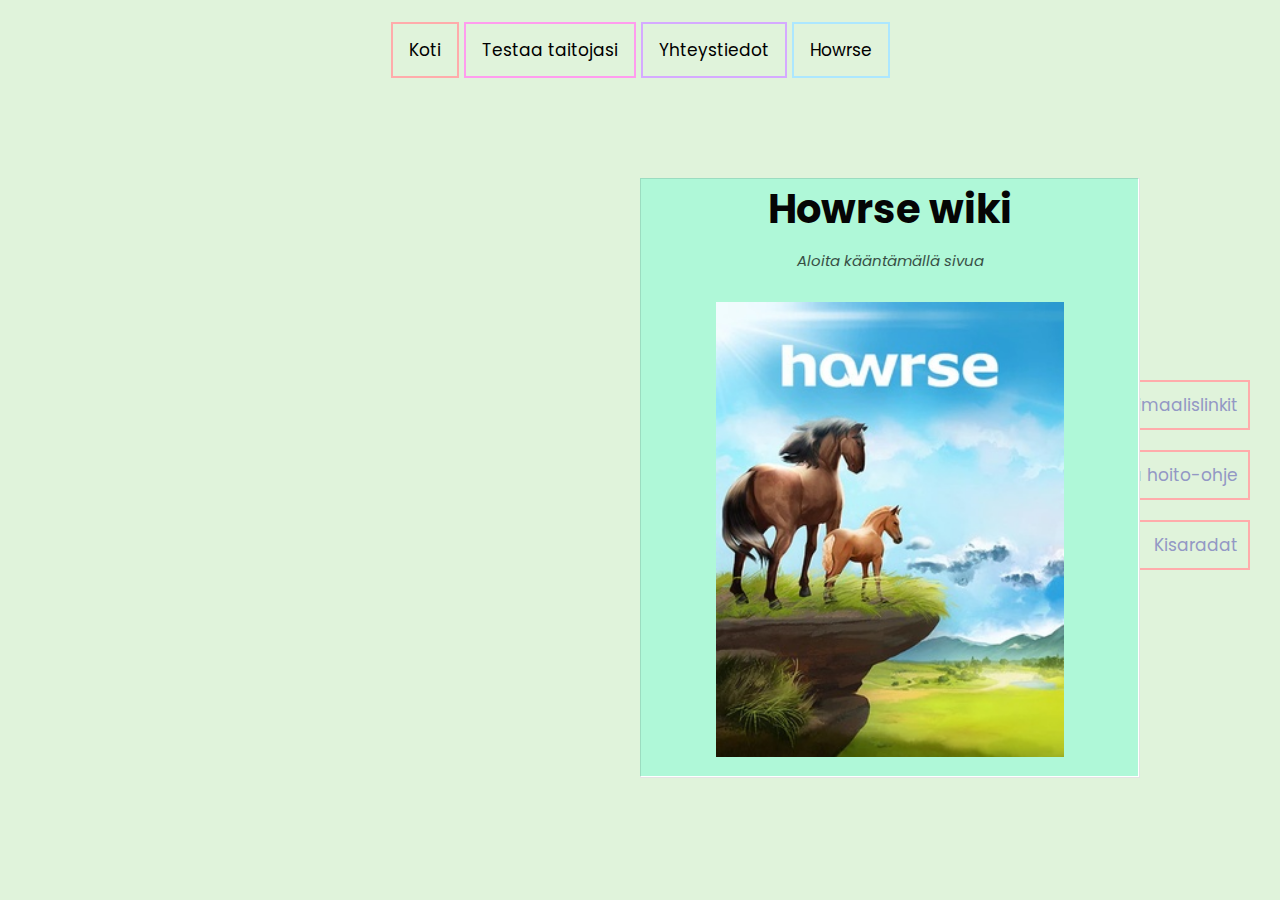
==== index.html @ 211de4b3 "Sivujen kääntö oikeaan kohtaan kotjaus" ====
<!DOCTYPE html>
<html lang="en">

<head>
    <meta charset="UTF-8">
    <meta name="viewport" content="width=device-width, initial-scale=1.0">
    <link rel="stylesheet" href="style.css"/>
    <title>Howrse wiki</title>
</head>

<body>
    
    <div id="topnav-placeholder"></div>

    <div class="sidenav">
        <a href="#">Ylimaalislinkit</a>
        <a href="#">Varsa hoito-ohje</a>
        <a href="#">Kisaradat</a>
    </div>


    <div class="flipbook">
        <div class="hard">
            <h1>Howrse wiki</h1>  
            <small>Aloita kääntämällä sivua</small>
            <img src="./images/Howrse.jpg" alt="Howrse logo" />
        </div>
        <div class="hard"></div>

        <div class="page">
            <div class="page-content">
                <h2>Sisällysluettelo</h2>

                <ol>
                    <li><a href="#" data-page="5">Kasvattaminen</a></li>
                        <ol>
                            <li>Hevosrodut
                                <ol>
                                    <li>Normaalit hevoset</li>     
                                    <li>Aasit ja Kylmäveriset hevoset</li>
                                    <li>Yksisarviset ja pegasukset</li>
                                    <li>Ylimaaliset hevoset</li>     
                                </ol>
                            </li>
                            <li>Kouluttaminen ja hoito</li>
                            <li>Hyödylliset tuotteet</li>
                            <li>Kasvatus</li>
                            <li>Varsat</li>
                        </ol>
                    <li><a href="#" data-page="9">Hevoskeskus</a></li>
                        <ol>
                            <li>Ylläpito</li>
                            <li>Karsinat</li>
                            <li>Niityt</li>
                            <li>Kilpailut
                                <ol>
                                    <li>Laukka</li>
                                    <li>Ravi</li>
                                    <li>Maastoratsastus</li>
                                    <li>Esteratsastus</li>
                                    <li>Kouluratsastus</li>
                                </ol>
                            </li>
                        </ol>
                    
                </ol>  
            </div>
        </div>

        
        <div class="page">
            <div class="page-content">
                <h2 >Kasvattamainen</h2>
                <p>Kasvattamaan ryhyessäsi, kannattaa miettiä tavoitteesi tarkasi. Jos tavoittelet on parhaiden hevosten listalle, kannattaa valita helposti kehitettävä rotu, sekä pyrkiä kasvattamaan vain kyseisen rodun hevosia/poneja/aaseja. Jos pelailusi taas on vähemmän kilpailullista, rentoa pelailua, ei rodunvalitsemisessa tarvitse olla niin tarkka. </p>
                <br>
                <h3>Hevosrodut</h3>
                <br>
                <h4>Normaalit hevoset</h4>
                <p>Howrsessa on yhteensä 33 eri hevosrotua, joilla kaikilla vaihteleva määrä värityksiä. Pelissä suosituin hevosrotu on Akhaltekinhevonen, koska rodun taitoja on helpoin kehittää,joten ne pärjäävät hyvin kisoissa. Muita suosittuja rotuja ovat Paint-hevoset, Holsteininhevonen ja Englannintäysverinen hevonen. </p>
                <br>
                <h4>Aasit ja Kylmäveriset hevoset</h4>
                <br>
                <p>Aaseja howrsessa on kahta eri rotua ja kylmäverisiä hevosia neljää eri rotua. Aaseja kasvattaessa kannattaa muistaa, että niitä on erittäin vaikea parantaa normaalin kasvatuksen tapaan, sillä niiden geneettinen potentiaali laskee aina </p>
            </div>
        </div>
        <div class="page">
            <div class="page-content">
                <p>huonompaan suuntaan, eli varsojen taidot eivät kehity kasvatuksessa, vaan itseasiassa katoavat. Tämän lisäksi aaseilla ja kylmäverisillä on vain kolme astutuskertaa, eli ne voivat Saada vain kolme varsaa. Astutuskertoja voi kuitenkin lisätä erikoisesineillä,sekä parantaa varsan synnynnäisiä tapoja esimerkiksi afroditen kyyneleillä.</p>
                <br>
                <h4>Yksisarviset ja pegasukset</h4>
                <p>Howrsesta löytyy myös yksisarvisia ja pegasuksia. Pegasuksen siivet voi laittaa mille tahansa hevoselle, ponille tai aasille erikoisesine meduusan veren avulla. Esine antaa siipien lisäksi hevoselle myös kestävyyttä +3, Nopeutta +4 ja kouluratsastusta +4. Huomioitavaa siivissä kuitenkin on se, että ne eivät periydy siivekkäiden hevosten varsoille. 
                    Toisin kuin pegasuksilla yksisarvisen sarvi on periytyvä ominaisuus. Jos siis haluat aloittaa kasvattamaan yksisarvisia, ei ole muita vaihtoehtoja, kuin ostaa sellainen mulita pelaajilta.  Yksisarvisten kasvatuksessa on myös omat haasteensa. Emän ja isän tulee olla saman rotuisia yksisarvisia, eli yksisarviset voivat olla vain puhdasrotuisia. Yksisarvisilla on rajattu määrä astutussessioita (päivässä 2), jolloin pystyt astuttamaan yhden minuutin ajan niin monta yksisarvista kuin ehdit. Yksisarvis varsan saaminen ei ole taattu juttu vaan sinulla on 1/5 mahdollisuus saada yksisarvisen varsa. Positiivista on kuitenkin se, jos olet saanut 5 varsaa, joista yksikään ei ole yksisarvinen,</p>
            </div>


        </div>
        <div class="page">
            <div class="page-content">
                <p> 6, on takuuvarmasti yksisarvinen. Sarvi antaa hevoselle/ponille/aasille kouluratsastukseen +15 bonusta.</p>
                <br>
                <h4>Ylimaaliset hevoset</h4>
                <p>Ylimaaliset hevoset ovat hevosia, joilla on muista hevosista poikkeavia voimia ja taitoja, joita muilla hevosilla ei ole. Erikois hevosia on monia, mutta esimerkkinä niistä on lohikäärmehevoset, jouluhevoset ja jalokivihevoset. Ylimaallisilla hevosilla on siis värityksen ja mahdollisen taustan lisäksi myös voimia, esimerkiksi tuottaa passeja tai erikoisesineitä. Ylimaalisten hevosten hankkiminen on haastavaa ja usein se vaatii aktiivista pelaamista tai oiken rahan käyttöä. Kuitenkin välillä kasvatustilallasi saattaa vierailla jokin vaeltavista hevosista päivän ajan. Osa erikoishevosista auttaa myös muita pelaajia. Tässä lista hevosista ja linkit niihin:
                </p>
                <br>

                <table style="width:100%">
                    <tr>
                      <th>Topaasi (5kpl / pv)</th>
                      <th>Ksanthos (5kpl / pv)</th>
                      <th>Frost (1kpl / pv)</th>
                    </tr>
                    <tr>
                      <td>
                        <a href="https://www.howrse.fi/elevage/fiche/?id=783256">Topaasi</a>
                      </td>
                      <td>
                        <a href="http://www.howrse.fi/elevage/fiche/?id=4471436">Ksanthos</a>
                      </td>
                      <td>
                        <a href=""></a>
                      </td>
                    </tr>
                    <tr>
                        <td>
                          <a href="https://www.howrse.fi/elevage/fiche/?id=783266">Topaasi</a>
                        </td>
                        <td>
                          <a href="http://www.howrse.fi/elevage/fiche/?id=4474215">Ksanthos</a>
                        </td>
                        <td>
                          <a href="http://www.howrse.fi/elevage/fiche/?id=4471390">Frost</a>
                        </td>
                      </tr>
                      <tr>
                        <td>
                          <a href="https://www.howrse.fi/elevage/fiche/?id=783267">Topaasi</a>
                        </td>
                        <td>
                          <a href="http://www.howrse.fi/elevage/fiche/?id=7642221">Ksanthos</a>
                        </td>
                        <td>
                          <a href="http://www.howrse.fi/elevage/fiche/?id=4471425">Frost</a>
                        </td>
                      </tr>
                      <tr>
                        <td>
                          <a href="https://www.howrse.fi/elevage/fiche/?id=794716">Topaasi</a>
                        </td>
                        <td>
                          <a href="http://www.howrse.fi/elevage/fiche/?id=7642224">Ksanthos</a>
                        </td>
                        <td>
                          <a href=""></a>
                        </td>
                      </tr>
                      <tr>
                        <td>
                          <a href="https://www.howrse.fi/elevage/fiche/?id=783302">Topaasi</a>
                        </td>
                        <td>
                          <a href="http://www.howrse.fi/elevage/fiche/?id=8165131">Ksanthos</a>
                        </td>
                        <td>
                          <a href=""></a>
                        </td>
                      </tr>
               
                  </table>



            </div>
        </div>

        <div class="page">
            <div class="page-content">
                <br>
                <h3>Kouluttaminen ja hoito</h3>
                <p></p>
            </div>
        </div>

        <div class="page">
            <div class="page-content">
                <br>
                <h2 >Hevoskeskus</h2>
                <p></p>

            </div>
        </div>

        <div class="page">
            <div class="page-content">
                <br>
                <h2></h2>
                <p></p>
            </div>
        </div>

        <div class="page">
            <div class="page-content">
                <br>
                <h2></h2>
                <p></p>
            </div>
        </div>

        <div class="page">
            <div class="page-content">
                <br>
                <h2></h2>
                <p></p>
            </div>
        </div>

        <div class="page">
            <div class="page-content">
                <br>
                <h2></h2>
                <p></p>
            </div>
        </div>


        <div class="hard"></div>
        <div class="hard">Loppu <small>~Ronja</small></div>




    </div>

    <script src="jquery.js"></script>
    <script src="turn.js"></script>  
    <script src="nav.js"></script>  

    <script>
$(document).ready(function() {
    $(".flipbook").turn();

    $('a[data-page]').on('click', function(event) {
    event.preventDefault(); 
    console.log("Clicked on page: " + $(this).data('page'));
    var pageNumber = $(this).data('page'); 
    $(".flipbook").turn('page', pageNumber); 
});
});




    </script>
</body>

</html>
---- style.css ----
@import url('https://fonts.googleapis.com/css2?family=Poppins:ital,wght@0,100;0,200;0,300;0,400;0,500;0,600;0,700;0,800;0,900;1,100;1,200;1,300;1,400;1,500;1,600;1,700;1,800;1,900&display=swap');
*{
    margin:0;
    padding: 0;
    box-sizing: border-box;
        font-family: "Poppins", sans-serif;
}

body {
    display: grid;
    place-content: center;
    height: 100vh;
    width: 100vw;
    overflow: hidden;
    background: rgb(224, 243, 219);
}

/* Tyylit kirjalle ja sen sisällölle */

.flipbook {
    width: 1000px;
    height: 600px;
    margin: 100px;
    position: relative;

}

/* Kansi */

.flipbook .hard{
    background: #AFF8D8 !important;
    color:#050505;
    font-weight: bold;
    border: none;

    flex-direction: column;
    justify-content: center;
    align-items: center;

    font-size: 20px;
}

.flipbook .hard small{
    font-style: italic;
    font-weight: lighter;
    opacity: 0.7;
    font-size: 15px;
}

/* Sivujen pohja*/

.flipbook .page {
    background: white;
    display: flex;
    flex-direction: column;
    align-items: column;    
    gap: 10px;
    border: 1px solid rgba(0,0,0,0.11);
}

/* Sivujen sisältö*/

.flipbook .page .page-content {
  justify-content: center;
  font-size: 15px;
  padding-left: 20px;
  padding-top: 20px;
  line-height: 1.5;
  margin-bottom: 10px;
}


/* Kuvat sivulla*/

.page img{
    width: 70%;
    object-fit: cover;
    margin: auto;
}

/* Listat sivulla*/

.page ol{
    list-style-type: decimal;
    padding-left: 20px;
    margin: 0;
    counter-reset: item  
}

.page li {
  display: block
}

.page li:before { 
  content: counters(item, ".") " "; counter-increment: item 
}





/* Määritellään yläpalkin ulkonäkö */

.topnav {
    overflow: hidden;
    background-color: rgb(224, 243, 219);
    float: center;
    border: none;
    padding: 15px 32px;
    text-align: center;
    text-decoration: none;
    font-size: 17px;
    
  }

  /* Tehdään yläpalkin napeista eri väriset */
    
  .topnav a{
    color: black; 
    text-align: center;
    text-decoration: none;
    padding: 14px 16px;
  }
  .topnav a:hover {
    color: white;
  }
  .topnav a.active {
    color: white;
  }


  .topnav a:nth-child(1){
    color: black; 
    border: 2px solid #FFABAB;
  }
  .topnav a:nth-child(1):hover {
    background-color: #FFABAB;
    color: white;
  }
  .topnav a:nth-child(1).active {
    background-color: #FFABAB;
    color: white;
  }


  .topnav a:nth-child(2){
    color: black; 
    border: 2px solid #FF9CEE;
  }
  .topnav a:nth-child(2):hover {
    background-color: #FF9CEE;
    color: white;

  }
  .topnav a:nth-child(2).active {
    background-color: #FF9CEE;
    color: white;

  }


  .topnav a:nth-child(3) {
    border: 2px solid #D5AAFF;
  }
  .topnav a:nth-child(3):hover {
    background-color: #D5AAFF;
    color: white;

  }
  .topnav a:nth-child(3).active {
    background-color: #D5AAFF;
    color: white;

  }
  

  .topnav a:nth-child(4) {
    border: 2px solid #ACE7FF;
  }
  .topnav a:nth-child(4):hover {
    background-color: #ACE7FF;
    color: white;

  }

  .sidenav {
    width: 200px;
    position: absolute; 
    top: 40%;
    left: 75%; 
    margin-left: 100px; 
    background-color: rgb(224, 243, 219);
    overflow: hidden;
    padding: 20px 10px;
  }
  
  .sidenav a {
    padding: 10px 10px 10px 10px;
    text-align: right;

    text-decoration: none;
    font-size: 17px;
    border: 2px solid #FFABAB;

    color: #9398c5;
    display: block;

    margin-bottom: 20px;
  }
  .sidenav a:hover {
    color: #9f59c7;
  }
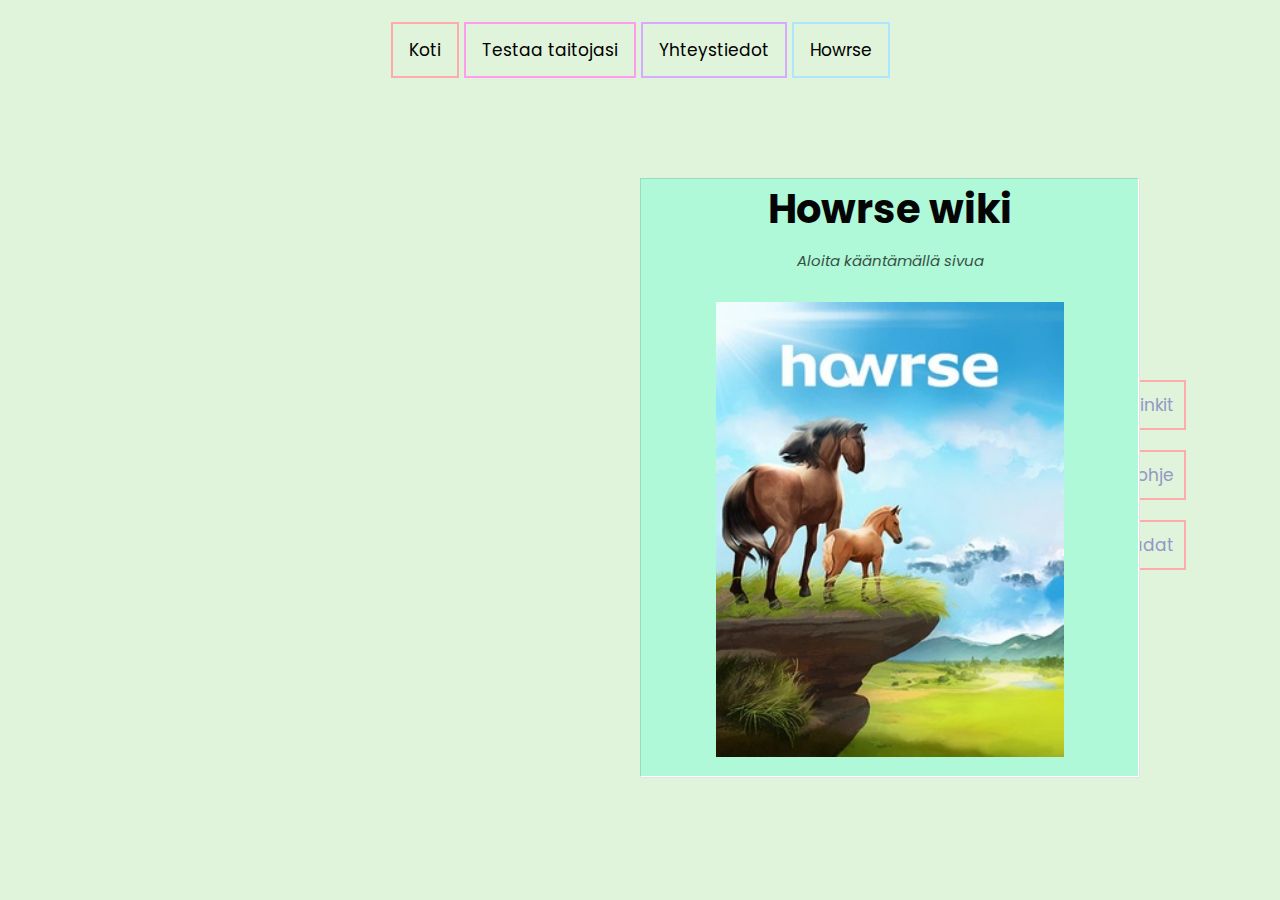
==== commit df147231: "Sivujen kääntö oikeaan kohtaan valmis" ====
--- a/index.html
+++ b/index.html
@@ -13,7 +13,7 @@
     <div id="topnav-placeholder"></div>
 
     <div class="sidenav">
-        <a href="#">Ylimaalislinkit</a>
+        <a href="#" data-page="6">Ylimaalislinkit</a>
         <a href="#">Varsa hoito-ohje</a>
         <a href="#">Kisaradat</a>
     </div>
@@ -32,7 +32,7 @@
                 <h2>Sisällysluettelo</h2>
 
                 <ol>
-                    <li><a href="#" data-page="5">Kasvattaminen</a></li>
+                    <li><a href="#" data-page="4">Kasvattaminen</a></li>
                         <ol>
                             <li>Hevosrodut
                                 <ol>
@@ -47,7 +47,7 @@
                             <li>Kasvatus</li>
                             <li>Varsat</li>
                         </ol>
-                    <li><a href="#" data-page="9">Hevoskeskus</a></li>
+                    <li><a href="#" data-page="8">Hevoskeskus</a></li>
                         <ol>
                             <li>Ylläpito</li>
                             <li>Karsinat</li>
@@ -69,7 +69,7 @@
 
         
         <div class="page">
-            <div class="page-content">
+            <div class="page-content" data-page="4">
                 <h2 >Kasvattamainen</h2>
                 <p>Kasvattamaan ryhyessäsi, kannattaa miettiä tavoitteesi tarkasi. Jos tavoittelet on parhaiden hevosten listalle, kannattaa valita helposti kehitettävä rotu, sekä pyrkiä kasvattamaan vain kyseisen rodun hevosia/poneja/aaseja. Jos pelailusi taas on vähemmän kilpailullista, rentoa pelailua, ei rodunvalitsemisessa tarvitse olla niin tarkka. </p>
                 <br>
@@ -84,7 +84,7 @@
             </div>
         </div>
         <div class="page">
-            <div class="page-content">
+            <div class="page-content" data-page="5">
                 <p>huonompaan suuntaan, eli varsojen taidot eivät kehity kasvatuksessa, vaan itseasiassa katoavat. Tämän lisäksi aaseilla ja kylmäverisillä on vain kolme astutuskertaa, eli ne voivat Saada vain kolme varsaa. Astutuskertoja voi kuitenkin lisätä erikoisesineillä,sekä parantaa varsan synnynnäisiä tapoja esimerkiksi afroditen kyyneleillä.</p>
                 <br>
                 <h4>Yksisarviset ja pegasukset</h4>
@@ -95,7 +95,7 @@
 
         </div>
         <div class="page">
-            <div class="page-content">
+            <div class="page-content" data-page="6">
                 <p> 6, on takuuvarmasti yksisarvinen. Sarvi antaa hevoselle/ponille/aasille kouluratsastukseen +15 bonusta.</p>
                 <br>
                 <h4>Ylimaaliset hevoset</h4>
@@ -173,7 +173,7 @@
         </div>
 
         <div class="page">
-            <div class="page-content">
+            <div class="page-content" data-page="7">
                 <br>
                 <h3>Kouluttaminen ja hoito</h3>
                 <p></p>
@@ -181,7 +181,7 @@
         </div>
 
         <div class="page">
-            <div class="page-content">
+            <div class="page-content"  data-page="8">
                 <br>
                 <h2 >Hevoskeskus</h2>
                 <p></p>
@@ -190,7 +190,7 @@
         </div>
 
         <div class="page">
-            <div class="page-content">
+            <div class="page-content"  data-page="9">
                 <br>
                 <h2></h2>
                 <p></p>
@@ -235,18 +235,19 @@
     <script src="nav.js"></script>  
 
     <script>
-$(document).ready(function() {
-    $(".flipbook").turn();
-
-    $('a[data-page]').on('click', function(event) {
-    event.preventDefault(); 
-    console.log("Clicked on page: " + $(this).data('page'));
-    var pageNumber = $(this).data('page'); 
-    $(".flipbook").turn('page', pageNumber); 
+        
+    $(".flipbook").turn({
+    when: {
+        turned: function(event, page, view) {
+        // Force re-enable links or reset their event listeners after turning a page
+        $('a[data-page]').off('click').on('click', function(event) {
+            event.preventDefault();
+            var pageNumber = $(this).data('page');
+            $(".flipbook").turn('page', pageNumber);
+        });
+        }
+    }
 });
-});
-
-
 
 
     </script>
--- a/style.css
+++ b/style.css
@@ -187,7 +187,7 @@
     width: 200px;
     position: absolute; 
     top: 40%;
-    left: 75%; 
+    left: 70%; 
     margin-left: 100px; 
     background-color: rgb(224, 243, 219);
     overflow: hidden;
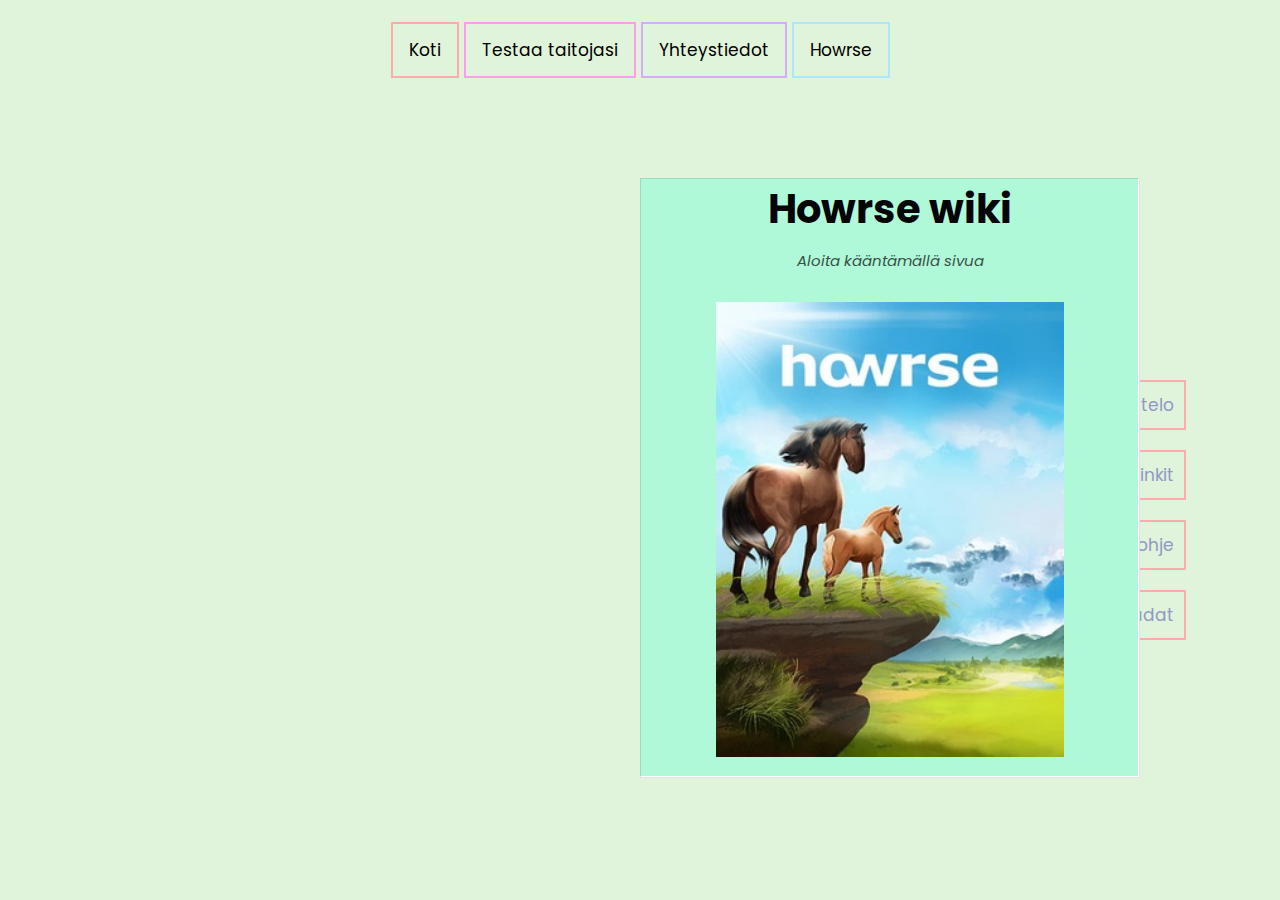
==== commit 6232ecb0: "Tekstin lisäys ja oiken asetetu valikoiti" ====
--- a/index.html
+++ b/index.html
@@ -13,9 +13,11 @@
     <div id="topnav-placeholder"></div>
 
     <div class="sidenav">
+
+        <a href="#" data-page="3">Sisällysluettelo</a>
         <a href="#" data-page="6">Ylimaalislinkit</a>
-        <a href="#">Varsa hoito-ohje</a>
-        <a href="#">Kisaradat</a>
+        <a href="#" data-page="10">Varsa hoito-ohje</a>
+        <a href="#" data-page="14">Kisaradat</a>
     </div>
 
 
@@ -34,33 +36,30 @@
                 <ol>
                     <li><a href="#" data-page="4">Kasvattaminen</a></li>
                         <ol>
-                            <li>Hevosrodut
+                            <li><a href="#" data-page="4">Hevosrodut</a></li>
                                 <ol>
                                     <li>Normaalit hevoset</li>     
                                     <li>Aasit ja Kylmäveriset hevoset</li>
                                     <li>Yksisarviset ja pegasukset</li>
                                     <li>Ylimaaliset hevoset</li>     
                                 </ol>
-                            </li>
-                            <li>Kouluttaminen ja hoito</li>
-                            <li>Hyödylliset tuotteet</li>
-                            <li>Kasvatus</li>
-                            <li>Varsat</li>
+                            <li><a href="#" data-page="7">Kouluttaminen ja hoito</a></li>
+                            <li><a href="#" data-page="9">Kasvatus</a></li>
+                            <li><a href="#" data-page="10">Varsat</a></li>
                         </ol>
-                    <li><a href="#" data-page="8">Hevoskeskus</a></li>
+                    <li><a href="#" data-page="11">Hevoskeskus</a></li>
                         <ol>
-                            <li>Ylläpito</li>
-                            <li>Karsinat</li>
-                            <li>Niityt</li>
-                            <li>Kilpailut
+                            <li><a href="#" data-page="11">Ylläpito</a></li>
+                            <li><a href="#" data-page="12">Karsinat</a></li>
+                            <li><a href="#" data-page="13">Niityt</a></li>
+                            <li><a href="#" data-page="14">Kilpailut</a></li>
                                 <ol>
-                                    <li>Laukka</li>
-                                    <li>Ravi</li>
+                                    <li>Laukka ja ravi</li>
                                     <li>Maastoratsastus</li>
                                     <li>Esteratsastus</li>
                                     <li>Kouluratsastus</li>
                                 </ol>
-                            </li>
+                            
                         </ol>
                     
                 </ol>  
@@ -69,7 +68,7 @@
 
         
         <div class="page">
-            <div class="page-content" data-page="4">
+            <div class="page-content">
                 <h2 >Kasvattamainen</h2>
                 <p>Kasvattamaan ryhyessäsi, kannattaa miettiä tavoitteesi tarkasi. Jos tavoittelet on parhaiden hevosten listalle, kannattaa valita helposti kehitettävä rotu, sekä pyrkiä kasvattamaan vain kyseisen rodun hevosia/poneja/aaseja. Jos pelailusi taas on vähemmän kilpailullista, rentoa pelailua, ei rodunvalitsemisessa tarvitse olla niin tarkka. </p>
                 <br>
@@ -84,7 +83,7 @@
             </div>
         </div>
         <div class="page">
-            <div class="page-content" data-page="5">
+            <div class="page-content">
                 <p>huonompaan suuntaan, eli varsojen taidot eivät kehity kasvatuksessa, vaan itseasiassa katoavat. Tämän lisäksi aaseilla ja kylmäverisillä on vain kolme astutuskertaa, eli ne voivat Saada vain kolme varsaa. Astutuskertoja voi kuitenkin lisätä erikoisesineillä,sekä parantaa varsan synnynnäisiä tapoja esimerkiksi afroditen kyyneleillä.</p>
                 <br>
                 <h4>Yksisarviset ja pegasukset</h4>
@@ -95,7 +94,7 @@
 
         </div>
         <div class="page">
-            <div class="page-content" data-page="6">
+            <div class="page-content">
                 <p> 6, on takuuvarmasti yksisarvinen. Sarvi antaa hevoselle/ponille/aasille kouluratsastukseen +15 bonusta.</p>
                 <br>
                 <h4>Ylimaaliset hevoset</h4>
@@ -111,10 +110,10 @@
                     </tr>
                     <tr>
                       <td>
-                        <a href="https://www.howrse.fi/elevage/fiche/?id=783256">Topaasi</a>
+                        <a href="https://www.howrse.fi/elevage/fiche/?id=783256" target="_blank">Topaasi</a>
                       </td>
                       <td>
-                        <a href="http://www.howrse.fi/elevage/fiche/?id=4471436">Ksanthos</a>
+                        <a href="http://www.howrse.fi/elevage/fiche/?id=4471436" target="_blank">Ksanthos</a>
                       </td>
                       <td>
                         <a href=""></a>
@@ -122,46 +121,40 @@
                     </tr>
                     <tr>
                         <td>
-                          <a href="https://www.howrse.fi/elevage/fiche/?id=783266">Topaasi</a>
-                        </td>
-                        <td>
-                          <a href="http://www.howrse.fi/elevage/fiche/?id=4474215">Ksanthos</a>
-                        </td>
-                        <td>
-                          <a href="http://www.howrse.fi/elevage/fiche/?id=4471390">Frost</a>
+                          <a href="https://www.howrse.fi/elevage/fiche/?id=783266" target="_blank">Topaasi</a>
+                        </td>
+                        <td>
+                          <a href="http://www.howrse.fi/elevage/fiche/?id=4474215" target="_blank">Ksanthos</a>
+                        </td>
+                        <td>
+                          <a href="http://www.howrse.fi/elevage/fiche/?id=4471390" target="_blank">Frost</a>
                         </td>
                       </tr>
                       <tr>
                         <td>
-                          <a href="https://www.howrse.fi/elevage/fiche/?id=783267">Topaasi</a>
-                        </td>
-                        <td>
-                          <a href="http://www.howrse.fi/elevage/fiche/?id=7642221">Ksanthos</a>
-                        </td>
-                        <td>
-                          <a href="http://www.howrse.fi/elevage/fiche/?id=4471425">Frost</a>
+                          <a href="https://www.howrse.fi/elevage/fiche/?id=783267" target="_blank">Topaasi</a>
+                        </td>
+                        <td>
+                          <a href="http://www.howrse.fi/elevage/fiche/?id=7642221" target="_blank">Ksanthos</a>
+                        </td>
+                        <td>
+                          <a href="http://www.howrse.fi/elevage/fiche/?id=4471425" target="_blank">Frost</a>
                         </td>
                       </tr>
                       <tr>
                         <td>
-                          <a href="https://www.howrse.fi/elevage/fiche/?id=794716">Topaasi</a>
-                        </td>
-                        <td>
-                          <a href="http://www.howrse.fi/elevage/fiche/?id=7642224">Ksanthos</a>
-                        </td>
-                        <td>
-                          <a href=""></a>
+                          <a href="https://www.howrse.fi/elevage/fiche/?id=794716" target="_blank">Topaasi</a>
+                        </td>
+                        <td>
+                          <a href="http://www.howrse.fi/elevage/fiche/?id=7642224" target="_blank">Ksanthos</a>
                         </td>
                       </tr>
                       <tr>
                         <td>
-                          <a href="https://www.howrse.fi/elevage/fiche/?id=783302">Topaasi</a>
-                        </td>
-                        <td>
-                          <a href="http://www.howrse.fi/elevage/fiche/?id=8165131">Ksanthos</a>
-                        </td>
-                        <td>
-                          <a href=""></a>
+                          <a href="https://www.howrse.fi/elevage/fiche/?id=783302" target="_blank">Topaasi</a>
+                        </td>
+                        <td>
+                          <a href="http://www.howrse.fi/elevage/fiche/?id=8165131" target="_blank">Ksanthos</a>
                         </td>
                       </tr>
                
@@ -173,53 +166,177 @@
         </div>
 
         <div class="page">
-            <div class="page-content" data-page="7">
-                <br>
+            <div class="page-content">
                 <h3>Kouluttaminen ja hoito</h3>
-                <p></p>
-            </div>
-        </div>
-
-        <div class="page">
-            <div class="page-content"  data-page="8">
-                <br>
-                <h2 >Hevoskeskus</h2>
-                <p></p>
-
-            </div>
-        </div>
-
-        <div class="page">
-            <div class="page-content"  data-page="9">
-                <br>
-                <h2></h2>
-                <p></p>
-            </div>
-        </div>
-
-        <div class="page">
-            <div class="page-content">
-                <br>
-                <h2></h2>
-                <p></p>
-            </div>
-        </div>
-
-        <div class="page">
-            <div class="page-content">
-                <br>
-                <h2></h2>
-                <p></p>
-            </div>
-        </div>
-
-        <div class="page">
-            <div class="page-content">
-                <br>
-                <h2></h2>
-                <p></p>
-            </div>
-        </div>
+                <p>Hevosten kouluttaminen alkaa howrsessa hevosen ollessa kahden vuoden ikäinen. Silloin varsa kasvaa aikuiseksi ja sen taitoja pysyy alkaa kehittämään. Koulutukseen on kaksi eri vaihtoehtoa, manuaalinen ja automaattinen. Manuaalisessa vaihtoehdossa voit itse valita. kuinka monta tuntia koulutat hevostasi tiettyyn lajiin. Automaattinene valinta kouluttaa hevosta aina tietyn määrän kerrallaan. Manuaalinen vaihtoehto on kätevämpi sillä sen avulla voit säätää mitä koulutat, koska ja kuinka paljon.
+                  Koulutuksessa on kuusi eri alaa;</p>
+                  <ol>
+                    <li>Kestävyys</li>
+                    <li>Nopeus</li>
+                    <li>Kouluratsastus</li>
+                    <li>Laukka</li>
+                    <li>Ravi</li>
+                    <li>Esteratsastus</li>
+                  </ol>
+                  <p>Näistä kolme on merkittynä erikseen, hevosen parhaiden taitojen mukaan. Tämä tarkoittaa siis sitä, että peli kehottaa kouluttamaan hevosen ensiksi niihin aloihin, joissa se on jo ennestään hyvä. Sen jälkeen kun kolme pääalaa on saanut koulutettua voi keskittyä muihin lajeihin. Kouluttaminen vie yleensä pitkään, useita vuosia ja siksi kouluttamisen aikaa  voikin laskea kronoksen ajastimella puoleen. Tällöin hevonen oppii lajit tuplasti nopeammalla tahdilla, jättäen aikaa esimerkiksi kisoissa käymiseen. Kouluttaminen on pakollista
+                  </p>
+            </div>
+        </div>
+
+        <div class="page">
+            <div class="page-content">
+                <p>kasvattajalle, sillä se parantaa hevosen taitoja, sekä Bulp arvoa, jolloin hevosen saamat varsat ovat taidokkaampia.</p>
+                <br>
+                <h4>Hoito</h4>
+                <figure>
+                  <img src="images/Heppa_ruutu.png" alt="Hevosen hoitonäkymä">
+                  <figcaption>Normaali hevosen hoitonäkymä</figcaption>
+                </figure>
+                <p>Hevosia tulee/ voi hoitaa päivittäin, eri tavoilla riippuen niiden iästä ja rodusta. Yleisesti hevonen tulee ruokkia, juottaa, hoitaa ja halutessaan voi tehdä tehtäviä, käydä lenkillä tai osallistua kisoihin. Hevosen syömä ruoka vaihtelee sen mukaan paljonko se liikkuu, joten ruokkiminen kannattaa tehdä vasta kun on </p>
+            </div>
+        </div>
+
+        <div class="page">
+            <div class="page-content">
+                <p>suorittanut kaikki liikunnalliet toiminnot. Jos hevosella on liian väjän energiaa tai sitä ei esimerkiksi ruoki, sen herätessä hevosen terveys on laskenut. Huom! Hevonen ikääntyy vain silloin kun laitat sen nukkumaan, joten ei tarvitse huolestua jos joka päivä ei ehdi käymään hoitamassa heposia :) Hevosen hoidettuessasi ja laitettuasi sen nukkumaan tulee sinun odottaa 12 tuntia ennenkuin toiminnot aktivoituvat taas. Kuitenkin jos et jaksa odottaa voit ikäännyttää hevosiasi Ikääntymispisteillä, jotka hyppäävät ajassa eteenpäin. Tämä on erittäin hyödyllistä, sillä silloin ei tarvitse odottaa useita päiviä tamman varsomiseen.</p>
+                <br>
+                <h3>Kasvatus</h3>
+                <p>Yksinkertaisimmillaan howrsessa hevosten kasvatus tarkoittaa sitä, että tuotat hevosella aina paremman jälkeläisen kuin sen vanhemmat olivat. Kasvatusta voi harrastaa yksin tai tiimeissä, mutta tiimeissä työskentely vaatii yleensä aktiivista pelaamista, sekä rahan käyttöä. Kasvattaessa voit luoda oman kasvattajanimen, joka avulla pystyt aina tunnistamaan omat kasvattamasi hevoset, sekä paikantamaan niiden omistajan/paikan pelissä. Kasvattajanimiä voi olla useampi pelissä, mutta niiden määrä määräytyy sisäänkirjautumispäivien mukaan. </p>
+              </div>
+        </div>
+
+        <div class="page">
+            <div class="page-content">
+                <h3>Varsat</h3>
+                <p>Tässä on hoito-ohje varsoille, jonka avulla ne saavuttavat varsavaiheen maksimi potentiaalin eli niiden taidot kehittyvät niin korkeiksi kuin varsavaiheessa mahdollista.</p>
+                <br>
+                <p>Huom! Olethan tarkkana järjestyksestä, toimintoa on kokeiltu vain kyseisessä järjestykssä toimivasti. Lisäksi varsalla on herätessään oltava moraali 94%.
+                  <b>Ruoki aina 3 yksikköä enemmän kuin käsketään.</b></p>
+                <table style="width:100%">
+                  <tr>
+                    <th>8kk</th>
+                    <td> hoida, leiki 1h, porkkana, ruoki, leiki 7h30min, silitä, juota  </td>
+                  </tr>
+                  <tr>
+                    <th>10 kk </th>
+                    <td> hoida, leiki 1h, porkkana, ruoki, leiki 8h, silitä, juota  </td>
+                  </tr>
+                  <tr>
+                    <th>1v</th>
+                    <td> hoida, leiki 1h, porkkana, ruoki, leiki 9h, silitä, juota  </td>
+                  </tr>
+                  <tr>
+                    <th>1v 2 kk</th>
+                    <td> hoida, leiki 2h, porkkana, juota, ruoki, leiki 9h, silitä   </td>
+                  </tr>
+                  <tr>
+                    <th>1v 4kk</th>
+                    <td> hoida, leiki 2h, porkkana, juota, ruoki, leiki 9h30min  </td>
+                  </tr>
+                </table>
+                <img src="images/varsa.png" alt="varsa" style="width: 150px;">
+                <img src="images/varsa2.png" alt="varsa" style="width: 150px;">
+                <img src="images/varsa3.png" alt="varsa" style="width: 150px;">
+
+
+
+            </div>
+        </div>
+
+        <div class="page">
+            <div class="page-content">
+                <br>
+                <h2>Hevoskeskus</h2>
+                <p>Voit kasvattamisen lisäksi ylläpitää omaa hevoskeskusta. Tässä lyhyet ohjeen siihen.</p>
+                <h3>Ylläpito</h3>
+                <figure>
+                  <img src="images/hevoskeskus.png" alt="Hevoskeskus valikko" style="width:200px;height:300px;">
+                  <img src="images/hevoskeskus2.png" alt="Hevoskeskus valikko" style="width:250px;height: 200px;">
+
+                  <figcaption>Hevoskeskuksen hallinta valikko</figcaption>
+                </figure>
+                <br>
+                <p>Ylläpito valikosta voit hallita hevoskeskuksen toimintoja, kuten sen nimeä, vuokran määrää, ja sijaintia. Valikosta pystyy myös muuttamaan kisoista voitettavien ruusukkeiden ulkonäköä.</p>
+            </div>
+        </div>
+
+        <div class="page">
+            <div class="page-content">
+                <h3>Karsinat</h3>
+                <br>
+                <figure>
+                  <img src="images/karsinat.png" alt="Karsinat" style="width: 450px;height: 100px;">
+                  <figcaption>Hevoskeskuksen karsina valikko</figcaption>
+                </figure>
+                <br>
+                <p>Karsina valikossa näkyy sen lisäominaisuuksien, kulutus ja vuokralainen. Karsinoiden käyttö kuluttaa sitä ja kannattaakin siksi käydä korjaamassa ne usein. Karsinoihin voi asettaa myös lisävsrusteita: vesiletkun ja rehukaukalon, jotka lisäävät sen mukavuusluokitusta.</p>
+            </div>
+        </div>
+
+        <div class="page">
+          <div class="page-content">
+              <h3>Niityt</h3>
+              <br>
+              <figure>
+                <img src="images/niitty.png" alt="Niitty valikko">
+                <figcaption>Hevoskeskuksen niitty näkymä</figcaption>
+              </figure>
+              <br>
+              <p>Niitty valikossa näkyy kuvan mukaisesti eri niityt ja niiden viljavuus. Jos niitty on laiduntamiskäytössä (hevosenkuva) se kuluu ja sen viljavuus laskee. Mitä parempi viljavuus on sitä parempi arvostelu niityllä on. Huom! Niittyjen viljavuus laskee joka päivä, kirjautumisesta huolimatta, jos se on laitumena. Kuitenkin jos niitty on kesannolla eli tyhjänä, sen viljavuus paranee ajan myötä, yleensä parissa päivässä takaisin 100!. Niityillä voi myös laiduntamisen lisäksi kasvattaa omenoita tai lehmiä. Omenoiden kasvattaminene tuottaa niityn koon mukaisen määrän omenoita, kun taas lehmien kasvatus antaa nahkaa.</p>
+          </div>
+        </div>
+
+
+        <div class="page">
+          <div class="page-content">
+              <h3>Kilpailut</h3>
+              <p>Voit järjestää hevoskeskuksessasi eri kilpailuja. Niiden vaikeus vaikuttaa niiden suosioon. Suosion ollessa korkea kilpailusta tulee ruusukekilpailu. Tässä esimerkkejä kilpailuista </p>
+              <br>
+              <h2>Laukka ja ravi</h2>
+              <p> Laukka ja ravi kilpailuissa valitaan kisan vaikeusaste prosentuaalisesti, sekä rotu jolle kisa on. Vaihdellen millä servulla pelaa vaihtelee se mitä hevosta kannattaa mihinkin kilpailuun käyttää, joten ne kannattaa varmistaa vielä erikseen vertaamalla mitkä kisa vaatii ja millä hevosella nämä taidot ovat parhaimmat.</p>
+              <br>
+              <figure>
+                <img src="images/laukkaravi.png" alt="Ravi ja Laukka" style="width: 350px;">
+                <figcaption>Ravin ja Laukan hallintaruutu</figcaption>
+              </figure>
+          </div>
+        </div>
+
+        <div class="page">
+          <div class="page-content">
+              <h2>Maastoratsastus</h2>
+              <p>Valitettavasti kirjoittaessani tätä oma maastoratani on suorittamassa kisaa, joten en voi ottaa siittä kuvaa tähän. Kuitenkin kaivoin tähän netistä kuvan esimerkiksi millainen rata voi olla.</p>
+              <figure>
+                <img src="images/muumaasto.png" alt="Esimerkkikuva maastokisasta" style="width: 450px;">
+                <figcaption>Tässä siis esimerkkikuva maastokisasta. Kuvassa näkyy bloki josta tuo haettu.</figcaption>
+              </figure>
+          </div>
+        </div>
+
+        <div class="page">
+          <div class="page-content">
+              <h2>Esteratsastus</h2>
+
+              <figure>
+                <img src="images/este.png" alt="Esimerkkikuva Esteratsastuksesta" style="width: 450px;">
+                <figcaption>Esimerkki estekisasta.</figcaption>
+              </figure>
+          </div>
+        </div>
+
+        <div class="page">
+          <div class="page-content">
+              <h2>Kouluratsastus</h2>
+
+              <figure>
+                <img src="images/koulu.png" alt="Esimerkkikuva kouluratsastuksesta" style="width: 450px;">
+                <figcaption>Esimerkki maastokisasta.</figcaption>
+              </figure>
+          </div>
+        </div>
+
+
+
 
 
         <div class="hard"></div>
@@ -233,23 +350,10 @@
     <script src="jquery.js"></script>
     <script src="turn.js"></script>  
     <script src="nav.js"></script>  
+    <script src="flipbook.js"></script>
 
     <script>
         
-    $(".flipbook").turn({
-    when: {
-        turned: function(event, page, view) {
-        // Force re-enable links or reset their event listeners after turning a page
-        $('a[data-page]').off('click').on('click', function(event) {
-            event.preventDefault();
-            var pageNumber = $(this).data('page');
-            $(".flipbook").turn('page', pageNumber);
-        });
-        }
-    }
-});
-
-
     </script>
 </body>
 
--- a/style.css
+++ b/style.css
@@ -93,6 +93,20 @@
 
 .page li:before { 
   content: counters(item, ".") " "; counter-increment: item 
+}
+
+table, th, td {
+  text-align: left;
+  padding-bottom: 10px;
+}
+
+figcaption {
+  background-color: #c6cac9;
+  color: black;
+  font-style: italic;
+  padding: 2px;
+  text-align: center;
+  size: 5px;
 }
 
 
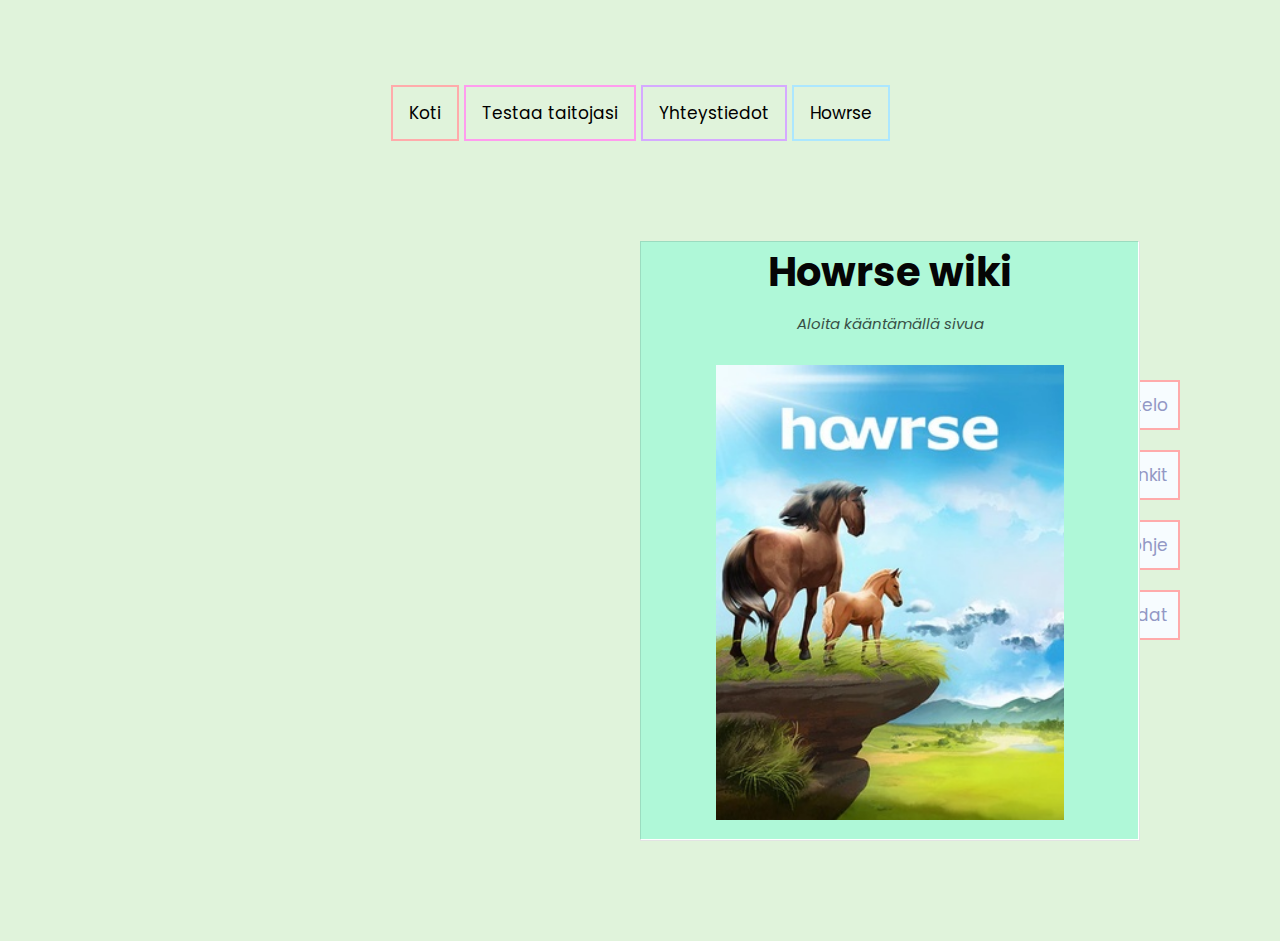
==== commit 65a7d710: "linkki korjattu" ====
--- a/index.html
+++ b/index.html
@@ -61,6 +61,14 @@
                                 </ol>
                             
                         </ol>
+
+                    <li><a href="#" data-page="18">Kaupankäynti</a></li>
+                        <ol>
+                            <li><a href="#" data-page="18">Kauppa</a></li>
+                            <li><a href="#" data-page="18">Hevosten myynti</a></li>
+                            <li><a href="#" data-page="19">Musta pörssi</a></li>
+                            <li><a href="#" data-page="20">Vaihtokauppa</a></li>
+                        </ol>
                     
                 </ol>  
             </div>
@@ -154,7 +162,7 @@
                           <a href="https://www.howrse.fi/elevage/fiche/?id=783302" target="_blank">Topaasi</a>
                         </td>
                         <td>
-                          <a href="http://www.howrse.fi/elevage/fiche/?id=8165131" target="_blank">Ksanthos</a>
+                          <a href="http://www.howrse.fi/elevage/fiche/?id=7642356" target="_blank">Ksanthos</a>
                         </td>
                       </tr>
                
@@ -316,7 +324,6 @@
         <div class="page">
           <div class="page-content">
               <h2>Esteratsastus</h2>
-
               <figure>
                 <img src="images/este.png" alt="Esimerkkikuva Esteratsastuksesta" style="width: 450px;">
                 <figcaption>Esimerkki estekisasta.</figcaption>
@@ -327,7 +334,6 @@
         <div class="page">
           <div class="page-content">
               <h2>Kouluratsastus</h2>
-
               <figure>
                 <img src="images/koulu.png" alt="Esimerkkikuva kouluratsastuksesta" style="width: 450px;">
                 <figcaption>Esimerkki maastokisasta.</figcaption>
@@ -335,9 +341,88 @@
           </div>
         </div>
 
-
-
-
+        <div class="page">
+          <div class="page-content">
+              <h2>Kaupankäynti</h2>
+              <h3>Kauppa</h3>
+              <p>Howrsessa kaupasta pystyy ostamaan ravintoa, varusteita, resursseja, maanviljely tarvikkeita ja parannuksia. Tavaroilla on valmiiksi määritelty tukkuhinta ja osalla tuotteista on rajallinen määrä mitä niitä myydään. Erikoisemmissa tuotteissa kuten passin siemenissä, on varastosaldoa vain harvoin, erikois tapahtumien aikaan. </p>
+              <br>
+              <p>Kaupassa pystyy myös myymään tavaraa, jolla ansaitsee equksia (howrsen rahayksikkö). Kuitenkin kauppa maksaa takaisin vain 50% tuotteen alkuperäisestä hinnasta. Kuitenkaan tämä ei haittaa, jos esimerkiksi viljelet porkkanaa, jonka myyt kaupassa, saat rahaa takaisin aina.</p>
+              <img src="images/kauppa.png" alt="Kauppa näkymä">
+              <img src="images/equs.png" alt="Eequs" style="width: 100px;">
+          </div>
+        </div>
+
+        <div class="page">
+          <div class="page-content">
+              <h3>Hevosten myynti</h3>
+              <p>Hevosia pystyy myymään ja ostamaan hevosten myyti välilehdellä. Jos etsit hevosta ostettavaksi, on lehdellä kolme vaihtoehtoa; Suoramyynti, huutokauppa ja varattu myynti. Suoramyynti välilehdellä hevosia myydään heti, eli hevosen voi ostaa heti tiettyä rahasummaa vastaan. Huutokaupassa hevosesta voi tarjota tietyn ajan sisällä ja korkein tarjous voittaa hevosen. Suoramyyntiin ilmestyvät hevoset, joidenka myyti on tarkoitettu vain sinulle. Tämä voi olla esim. muilta pelaajilta tai tapahtuman aikana ow:nilta.</p>
+              <br>
+              <h3>Musta pörssi</h3>
+              <p>Mustassa pörssissä sijaitsee kaikki erikoisesineesi. Erikoisesineitä voi ostaa mustan pörssin sivulta passeilla tai niitä voi voittaa tapahtumista, saada muilta pelaajilta tai vaihtaa vaihtokaupassa. Tässä top 5 taulukko kaikista hyödyllisimmistä tavaroista seuraavalla sivulla. </p>
+            </div>
+        </div>
+
+        <div class="page">
+          <div class="page-content">
+            <table>
+                <tr>
+                    <th>Kuva</th>
+                    <th>Nimi</th>
+                    <th>Käyttötarkoitus</th>
+                </tr>
+                <tr>
+                    <td><img src="images/ajastin.png" alt="Tiimalasi" height="80"></td>
+                    <td>Khronoksen ajastin</td>
+                    <td>Kaksinkertaistaa hevosen oppimisnopeuden</td>
+                </tr>
+                <tr>
+                    <td><img src="images/kyyneleet.png" alt="Sininen pullo, kyynel"  height="80"></td>
+                    <td>Afroditen kyyneleet</td>
+                    <td>Parantaa varsan synnynnäisiä taitoja</td>
+                </tr>
+                <tr>
+                  <td><img src="images/akileenkantapää.png" alt="Hevosen kavio patsas"height="80"></td>
+                  <td>Akilleen kantapää</td>
+                  <td>Laita hevosesi nukkumaan murehtimatta aikaa tai energiatasoa</td>
+                </tr>
+                <tr>
+                  <td><img src="images/kivi.png" alt="Hehkuva kristalli"  height="80"></td>
+                  <td>Viisasten kivi</td>
+                  <td>Tekee hevosesta kuolemattoman</td>
+                </tr>
+                <tr>
+                  <td><img src="images/kello.png" alt="Aurinkokello" height="80"></td>
+                  <td>Kairon aurinkokello</td>
+                  <td>Hevosen hoitotoimenpiteet eivät kuluta sen aikaa</td>
+                </tr>
+            </table>
+            </div>
+        </div>
+
+        <div class="page">
+          <div class="page-content">
+            <h3>Vaihtokauppa</h3>
+            <p>Vaihtokaupassa voit vaihtaa erikoisesineitä muidenpelaajien kanssa toisiin erikoisesineihin tai equuksiin. Voit tehdä itse vaihtokauppatarjouksen, jonka sitten kuka tahansa pelaaja voi hyväksyä halutessaan, tai hyvksyä toisen pelaajan pyynnön. Viikossa voi tehdä yhteensä kolme vaihtokauppa pyyntöä / hyväksyntää. Vaihtokauppa sivulla on myös mahdollista lähettää erikoisesine lahjoja muille pelaajille.</p>
+          </div>
+        </div>
+
+        <div class="page">
+          <div class="page-content">
+            <br>
+            <br>
+            <br>
+            <br>
+            <br>
+            <br>
+            <br>
+            <br>
+            <br>
+            <br>
+          <p>Kiitoksia kirjan lukemisesta. Pahoittelen kirjoitusvirheitä ja jos jokin tieto on vanhentunut. Korjausehdotuksia saa lähettää yhteydenotto välilehdellä :D Näkemisiin!
+          </p>
+          </div>
+        </div>
 
         <div class="hard"></div>
         <div class="hard">Loppu <small>~Ronja</small></div>
--- a/style.css
+++ b/style.css
@@ -3,14 +3,12 @@
     margin:0;
     padding: 0;
     box-sizing: border-box;
-        font-family: "Poppins", sans-serif;
+    font-family: "Poppins", sans-serif;
 }
 
 body {
     display: grid;
     place-content: center;
-    height: 100vh;
-    width: 100vw;
     overflow: hidden;
     background: rgb(224, 243, 219);
 }
@@ -22,6 +20,7 @@
     height: 600px;
     margin: 100px;
     position: relative;
+    
 
 }
 
@@ -121,6 +120,7 @@
     float: center;
     border: none;
     padding: 15px 32px;
+    padding-top: 100px;
     text-align: center;
     text-decoration: none;
     font-size: 17px;
@@ -201,7 +201,7 @@
     width: 200px;
     position: absolute; 
     top: 40%;
-    left: 70%; 
+    left: 69.5%; 
     margin-left: 100px; 
     background-color: rgb(224, 243, 219);
     overflow: hidden;
@@ -211,14 +211,12 @@
   .sidenav a {
     padding: 10px 10px 10px 10px;
     text-align: right;
-
     text-decoration: none;
     font-size: 17px;
     border: 2px solid #FFABAB;
-
+    background-color: rgb(247, 252, 255);
     color: #9398c5;
     display: block;
-
     margin-bottom: 20px;
   }
   .sidenav a:hover {
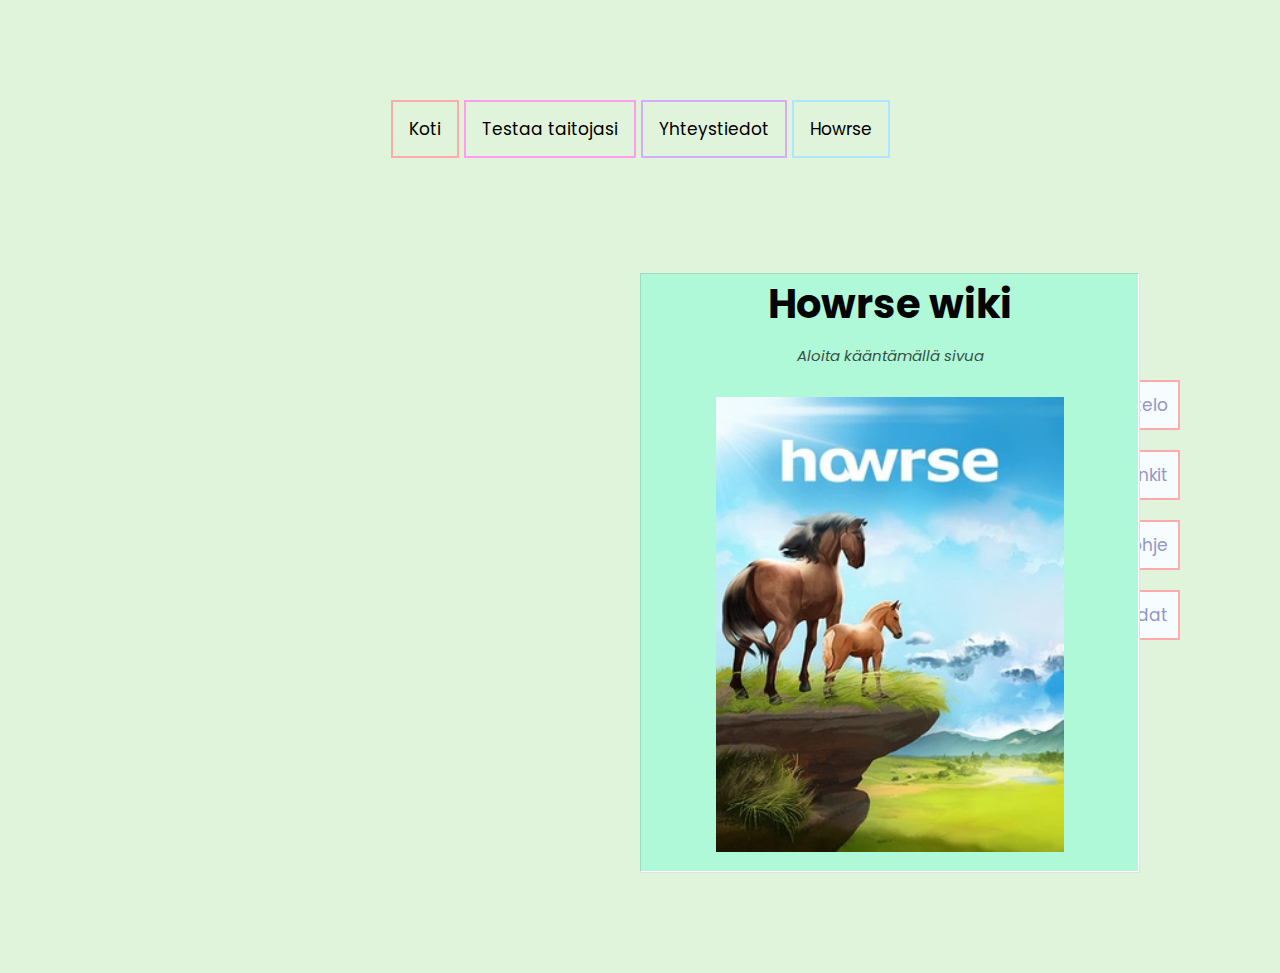
==== commit ba94f044: "Valmis tyä" ====
--- a/index.html
+++ b/index.html
@@ -436,7 +436,6 @@
     <script src="turn.js"></script>  
     <script src="nav.js"></script>  
     <script src="flipbook.js"></script>
-
     <script>
         
     </script>
--- a/style.css
+++ b/style.css
@@ -94,11 +94,14 @@
   content: counters(item, ".") " "; counter-increment: item 
 }
 
+/*Tablet sivulla*/
+
 table, th, td {
   text-align: left;
   padding-bottom: 10px;
 }
 
+/*Kuvateksti*/
 figcaption {
   background-color: #c6cac9;
   color: black;
@@ -117,12 +120,13 @@
 .topnav {
     overflow: hidden;
     background-color: rgb(224, 243, 219);
-    float: center;
+    display: flex;
+    justify-content: center; 
+
+    gap: 5px;
     border: none;
     padding: 15px 32px;
     padding-top: 100px;
-    text-align: center;
-    text-decoration: none;
     font-size: 17px;
     
   }
@@ -131,7 +135,10 @@
     
   .topnav a{
     color: black; 
-    text-align: center;
+    display: flex;  
+    flex-direction: column; 
+    justify-content: center; 
+    align-items: center; 
     text-decoration: none;
     padding: 14px 16px;
   }
@@ -196,6 +203,8 @@
     color: white;
 
   }
+
+  /*Sivu valikko*/
 
   .sidenav {
     width: 200px;
@@ -222,6 +231,3 @@
   .sidenav a:hover {
     color: #9f59c7;
   }
-
-
-  